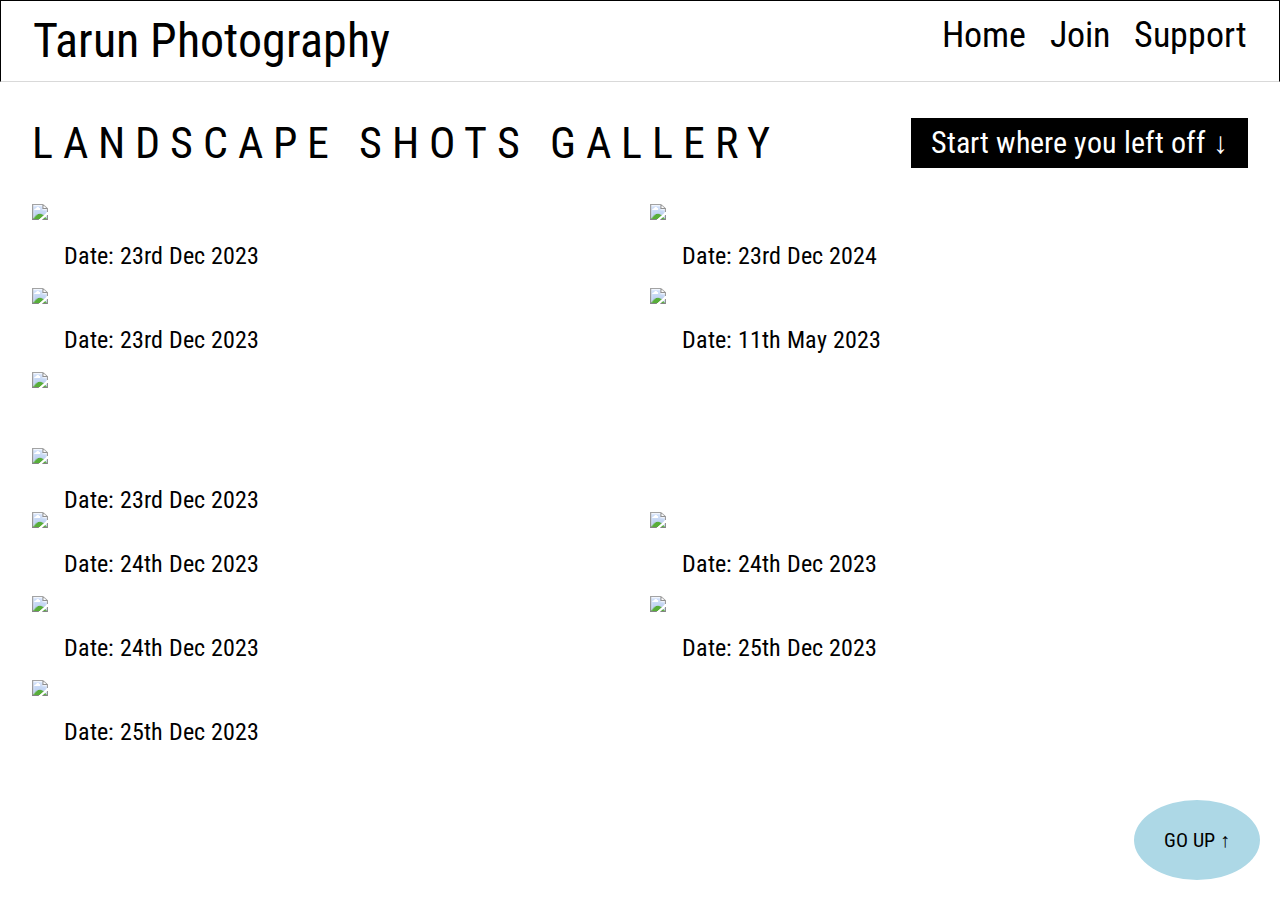
==== art.html @ ddad49d3 "Add files via upload" ====
<!DOCTYPE html>
<html lang="en">
  <head>
    <meta charset="UTF-8" />
    <meta name="viewport" content="width=device-width, initial-scale=1.0" />
    <title>Tarun Photography</title>
    <link href="style.css" rel="stylesheet" />
    <link href="queries.css" rel="stylesheet" />

    <!-- FONT FAMILY -->
    <link rel="preconnect" href="https://fonts.googleapis.com" />
    <link rel="preconnect" href="https://fonts.gstatic.com" crossorigin />
    <link
      href="https://fonts.googleapis.com/css2?family=Roboto+Condensed:ital,wght@0,100..900;1,100..900&display=swap"
      rel="stylesheet"
    />
  </head>
  <body>
    <a
      href="#nav-bar"
      style="
        font-size: 2rem;
        position: fixed;
        bottom: 2rem;
        right: 2rem;
        background-color: lightblue;
        padding: 3rem;
        border-radius: 50%;
        text-decoration: none;
        color: black;
      "
    >
      GO UP &uarr;
    </a>
    <header class="main-header margin-bottom-lg" id="nav-bar">
      <nav class="main-nav-list container">
        <p class="logo">
          <a href="index.html" class="logo-link">
            Tarun Photography
          </a>
        </p>
        <ul class="nav-item-list">
          <li>
            <a href="index.html" class="btn"> Home </a>
          </li>
          <li>
            <a href="join.html" class="btn"> Join </a>
          </li>
          <li>Support</li>
        </ul>
      </nav>
    </header>
    <main class="container margin-bottom-lg" id="roadside">
      <div class="flex flex-row flex-align flex-between margin-bottom-lg">
        <p class="heading-primary">LANDSCAPE SHOTS GALLERY</p>
        <a href="#new" class="gallery-new-img-link">
          Start where you left off &darr;</a
        >
      </div>

      <div class="grid grid--2--cols gap-md margin-bottom-lg">
        <div>
          <img
            src="architechture-crop-imgs/architecture-crop-11.jpg"
            class="img margin-bottom-md"
          />
          <div class="container image-desc-box">
            <ul style="display: inline-block">
              <li class="date">Date: 23rd Dec 2023</li>
            </ul>
            
          </div>
        </div>

        <div>
          <img
            src="architechture-crop-imgs/architecture-crop-10.jpg"
            class="img margin-bottom-md"
          />
          <div class="container image-desc-box">
            <ul style="display: inline-block">
              <li class="date">Date: 23rd Dec 2024</li>
            </ul>
            
          </div>
        </div>

        <div>
          <img
            src="architechture-crop-imgs/architechture-crop-5.jpg"
            class="img margin-bottom-md"
          />
          <div class="container image-desc-box">
            <ul style="display: inline-block">
              <li class="date">Date: 23rd Dec 2023</li>
            </ul>
            
          </div>
        </div>

        <div>
          <img
            src="architechture-crop-imgs/architechture-crop-1.jpg"
            class="img margin-bottom-md"
          />
          <div class="container image-desc-box">
            <ul style="display: inline-block">
              <li class="date">Date: 11th May 2023</li>
            </ul>
            
          </div>
        </div>

        <div>
          <img
            src="architechture-crop-imgs/architecture-crop-9.jpg"
            class="img margin-bottom-md"
          />
          
          </div>
        </div>
        <div>
          <img
            src="architechture-crop-imgs/architectue-crop-2.jpg"
            class="img margin-bottom-md"
          />
          <div class="container image-desc-box">
            <ul style="display: inline-block">
              <li class="date">Date: 23rd Dec 2023</li>
            </ul>
            
          </div>
        </div>
      </div>
      <section id="new">
        <div class="grid grid--2--cols gap-md ">
          <div>
            <img
              src="architechture-crop-imgs/architechture-crop-3.jpg"
              class="img margin-bottom-md"
            />
            <div class="container image-desc-box">
              <ul style="display: inline-block">
                <li class="date">Date: 24th Dec 2023</li>
              </ul>
              
            </div>
          </div>
          <div>
            <img
              src="architechture-crop-imgs/architechture-crop-4.jpg"
              class="img margin-bottom-md"
            />
            <div class="container image-desc-box">
              <ul style="display: inline-block">
                <li class="date">Date: 24th Dec 2023</li>
              </ul>
              
            </div>
          </div>
          
          <div>
            <img
              src="architechture-crop-imgs/architecture-crop-7.jpg"
              class="img margin-bottom-md"
            />
            <div class="container image-desc-box">
              <ul style="display: inline-block">
                <li class="date">Date: 24th Dec 2023</li>
              </ul>
              
            </div>
          </div>
          <div>
            <img
              src="architechture-crop-imgs/architechture-crop-8.jpg"
              class="img margin-bottom-md"
            />
            <div class="container image-desc-box">
              <ul style="display: inline-block">
                <li class="date">Date: 25th Dec 2023</li>
              </ul>
              
            </div>
          </div>
          <div>
            <img
              src="architechture-crop-imgs/architechture-crop-6.jpg"
              class="img margin-bottom-md"
            />
            <div class="container image-desc-box">
              <ul style="display: inline-block">
                <li class="date">Date: 25th Dec 2023</li>
              </ul>
              
            </div>
          </div>
        </div>
      </section>
    </main>
  </body>
</html>
---- style.css ----
/* GENERAL STYLES */

body {
  line-height: 1;
  font-family: "Roboto Condensed";
}

* {
  margin: 0;
  padding: 0;
  box-sizing: border-box;
}

html {
  font-size: 62.5%;
  scroll-behavior: smooth;
}

.container {
  max-width: 130rem;
  margin: 0 auto;
  padding: 0 3.2rem;
}

.text-align {
  text-align: center;
}

.grid {
  display: grid;
}

.grid--2--cols {
  grid-template-columns: repeat(2, 1fr);
}

.gap-md {
  gap: 2rem;
}

.flex {
  display: flex;
}

.flex-row {
  flex-direction: row;
}

.flex-align {
  justify-content: center;
  align-items: center;
}

.flex-between {
  justify-content: space-between;
}

.margin-bottom-md {
  margin-bottom: 2.4rem !important;
}

.margin-bottom-lg {
  margin-bottom: 3.6rem;
}

.heading-primary {
  font-size: 3.6rem;
  letter-spacing: 1rem;
}

.btn {
  text-decoration: none;
  color: black;
}

.gallery-link {
  color: black;
  font-size: 2.4rem;
  display: inline-block;
}

.gallery-link:hover,
.gallery-link:active {
  text-decoration: none;
}

.date {
  font-size: 2.4rem;
  list-style: none;
}

.like-btn {
  height: 3.6rem;
  width: 3.6rem;
  display: inline-block;
  border-style: solid;
  border-width: 1px;
  border-color: black;
  border-radius: 50%;
  padding: 0.3rem;
  cursor: pointer;
}

.fill {
  fill: red;
}

.image-desc-box {
  display: flex;
  flex-direction: row;
  justify-content: space-between;
  align-items: center;
}

.like-box {
  display: flex;
  flex-direction: row;
  align-items: center;
  justify-content: center;
  gap: 1rem;
}

.like-text {
  font-size: 2.4rem;
}

/* //////////////// */

/* NAV STYLES */

.main-header {
  border-bottom: rgba(0, 0, 0, 0.15);
  border-style: solid;
  border-width: 1px;
  padding: 1.6rem 0;
}

.logo-link {
  font-size: 4.8rem;
  text-decoration: none;
  color: black;
}

.nav-item-list {
  list-style: none;
  font-size: 3.6rem;

  display: flex;
  flex-direction: row;
  gap: 2.4rem;
}

.main-nav-list {
  display: flex;
  flex-direction: row;
  justify-content: space-between;
}

/* SECTION INTRO */

.section-intro {
  font-size: 2.4rem;
  line-height: 1.2;
  letter-spacing: 0.15rem;
}

.intro-list-text {
  list-style: none;
  display: flex;
  flex-direction: column;
  gap: 2rem;
}

.intro-list-links {
  margin-left: 2.4rem;

  display: flex;
  flex-direction: column;
  gap: 1.8rem;
}

.intro-list-link:link,
.intro-list-link:visited {
  color: black;
}

.intro-list-link:hover,
.intro-list-link:active {
  text-decoration: none;
}

/* MAIN BODY */

.img {
  width: 100%; 
  display: block;
}

/* ROADSIDE SHOTS GALLERY */

.gallery-new-img-link {
  text-decoration: none;
  font-size: 3rem;
  color: white;
  background-color: black;
  padding: 1rem 2rem;
}
---- queries.css ----
/* rem and em do NOT depend on html font-size in media queries! Instead, 1rem = 1em = 16px */

/**************************/
/* BELOW 1344px (Smaller desktops) */
/**************************/

@media (max-width: 84em) {
  .hero {
    max-width: 120rem;
  }

  .heading-primary {
    font-size: 4.4rem;
  }
}
/**************************/
/* BELOW 1200px (Landscape Tablets) */
/**************************/

@media (max-width: 75em) {
  html {
    /* 9px / 16px  */
    font-size: 56.25%;
  }
}

/**************************/
/* BELOW 944px (Tablets) */
/**************************/

@media (max-width: 59em) {
  html {
    /* 8px / 16px = 0.5 = 50% */
    font-size: 50%;
  }
}

/**************************/
/* BELOW 704px (Smaller tablets) */
/**************************/

@media (max-width: 44em) {
  html {
    /* 8px / 16px = 0.5 = 50% */
    font-size: 40%;
  }

  .grid--2--cols {
    grid-template-columns: 1fr;
  }

  .img {
    width: 80%;
  }
}

/**************************/
/* BELOW 544px (Phones) */
/**************************/

@media (max-width: 34em) {
  .img {
    width: 80%;
  }
}

/* 
- Font sizes (px)
10 / 12 / 14 / 16 / 18 / 20 / 24 / 30 / 36 / 44 / 52 / 62 / 74 / 86 / 98

- Spacing system (px)
2 / 4 / 8 / 12 / 16 / 24 / 32 / 48 / 64 / 80 / 96 / 128
*/
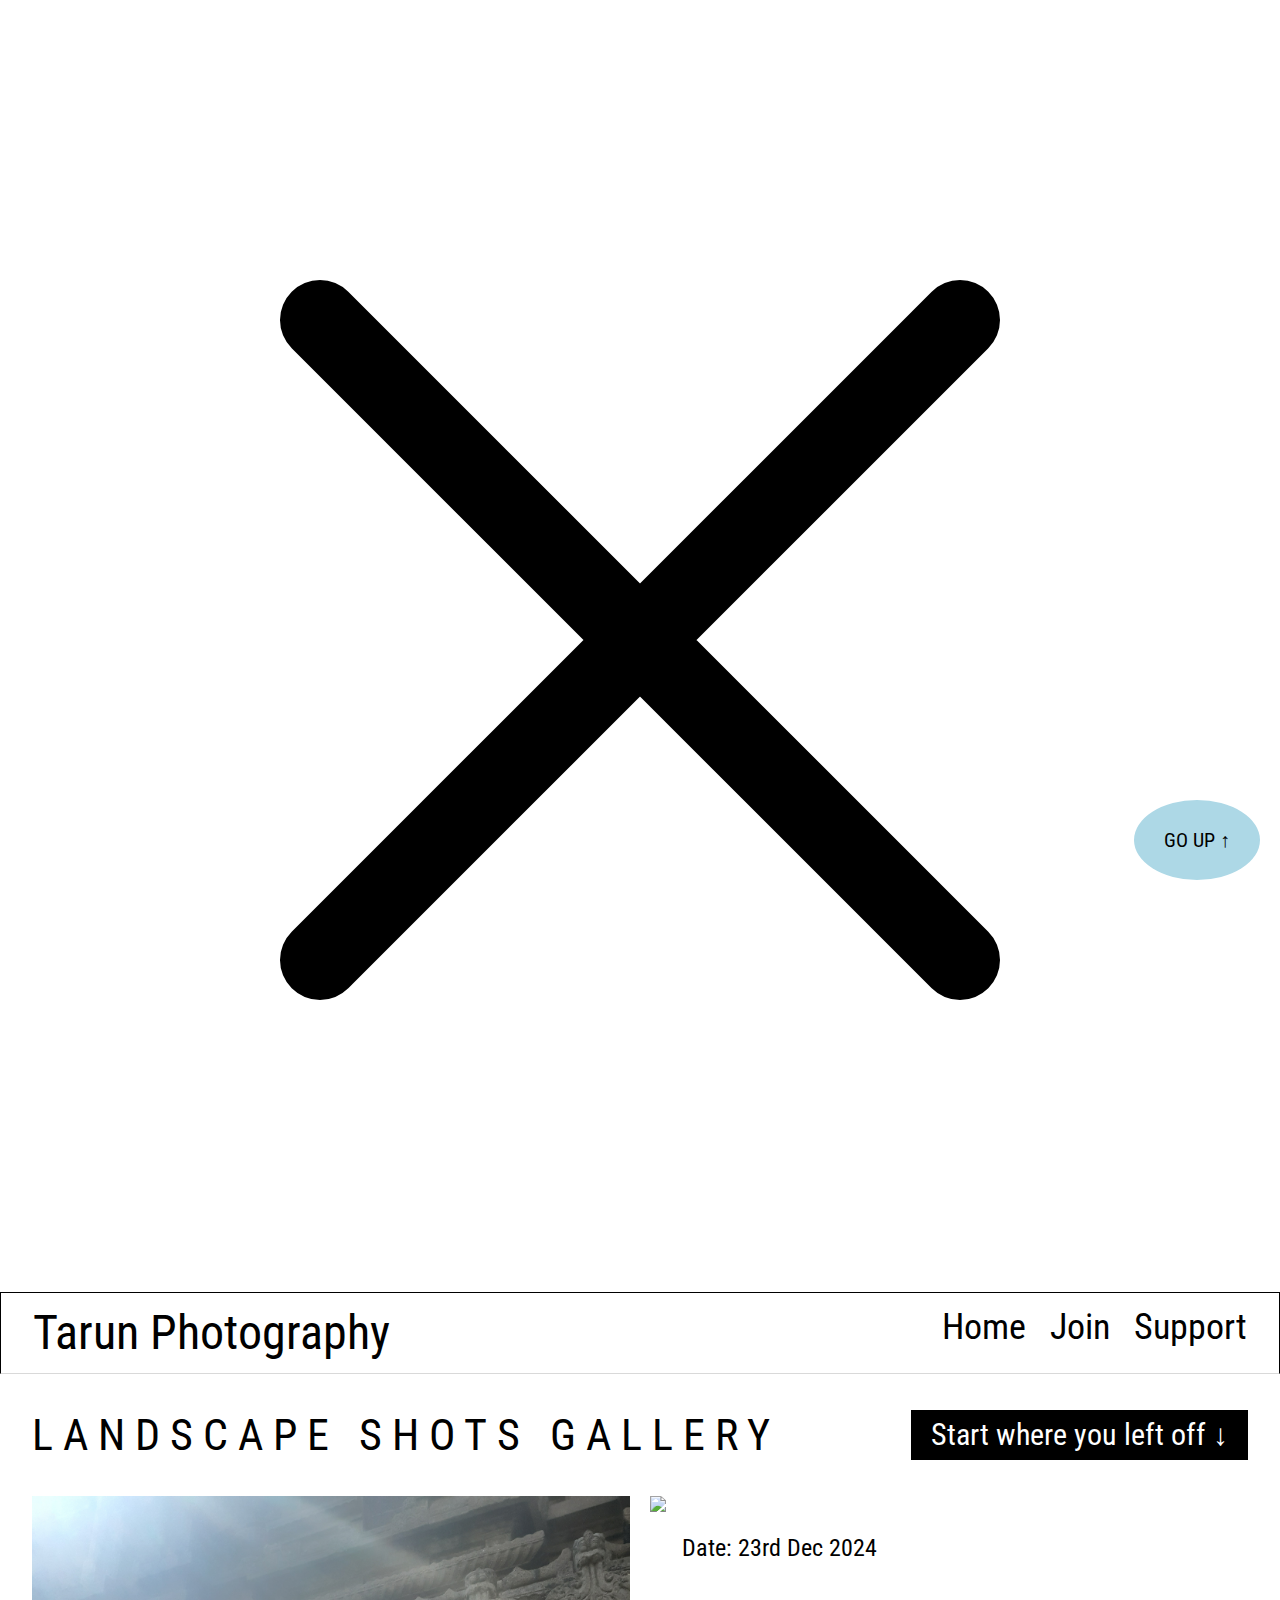
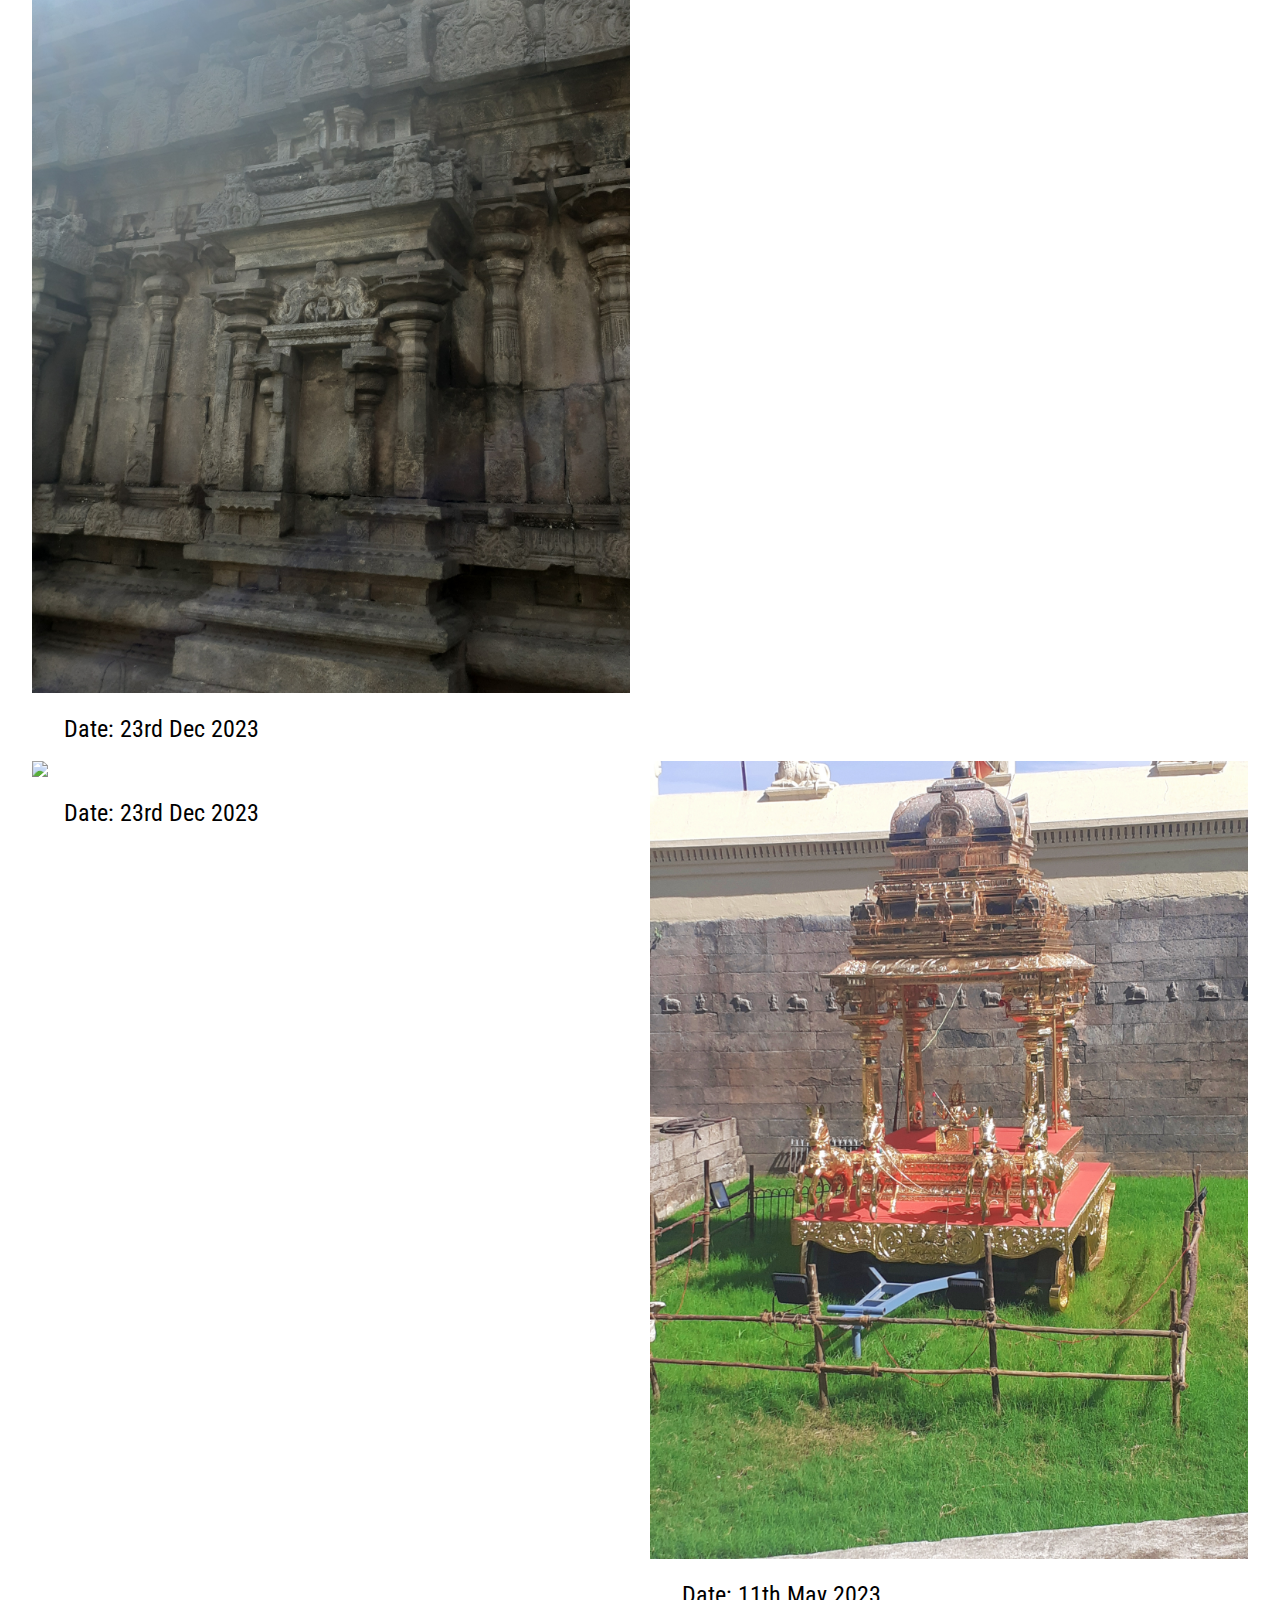
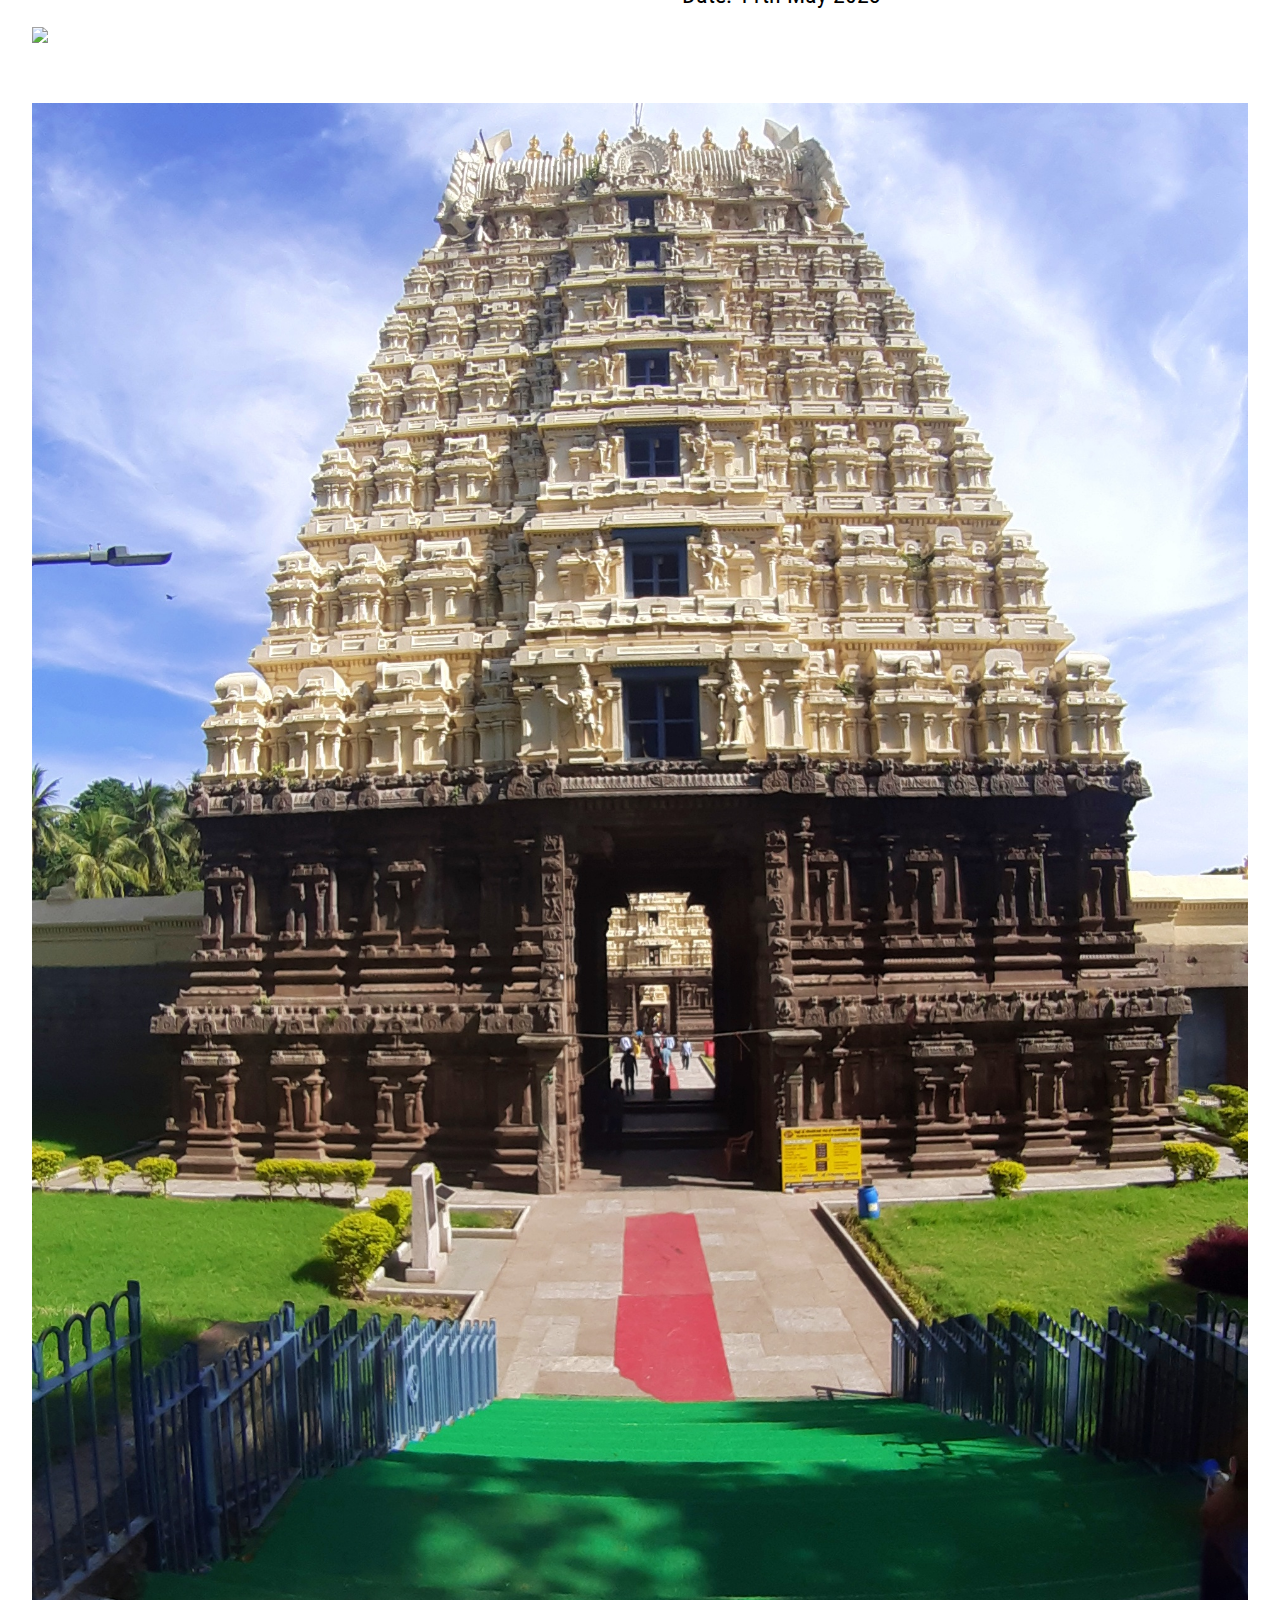
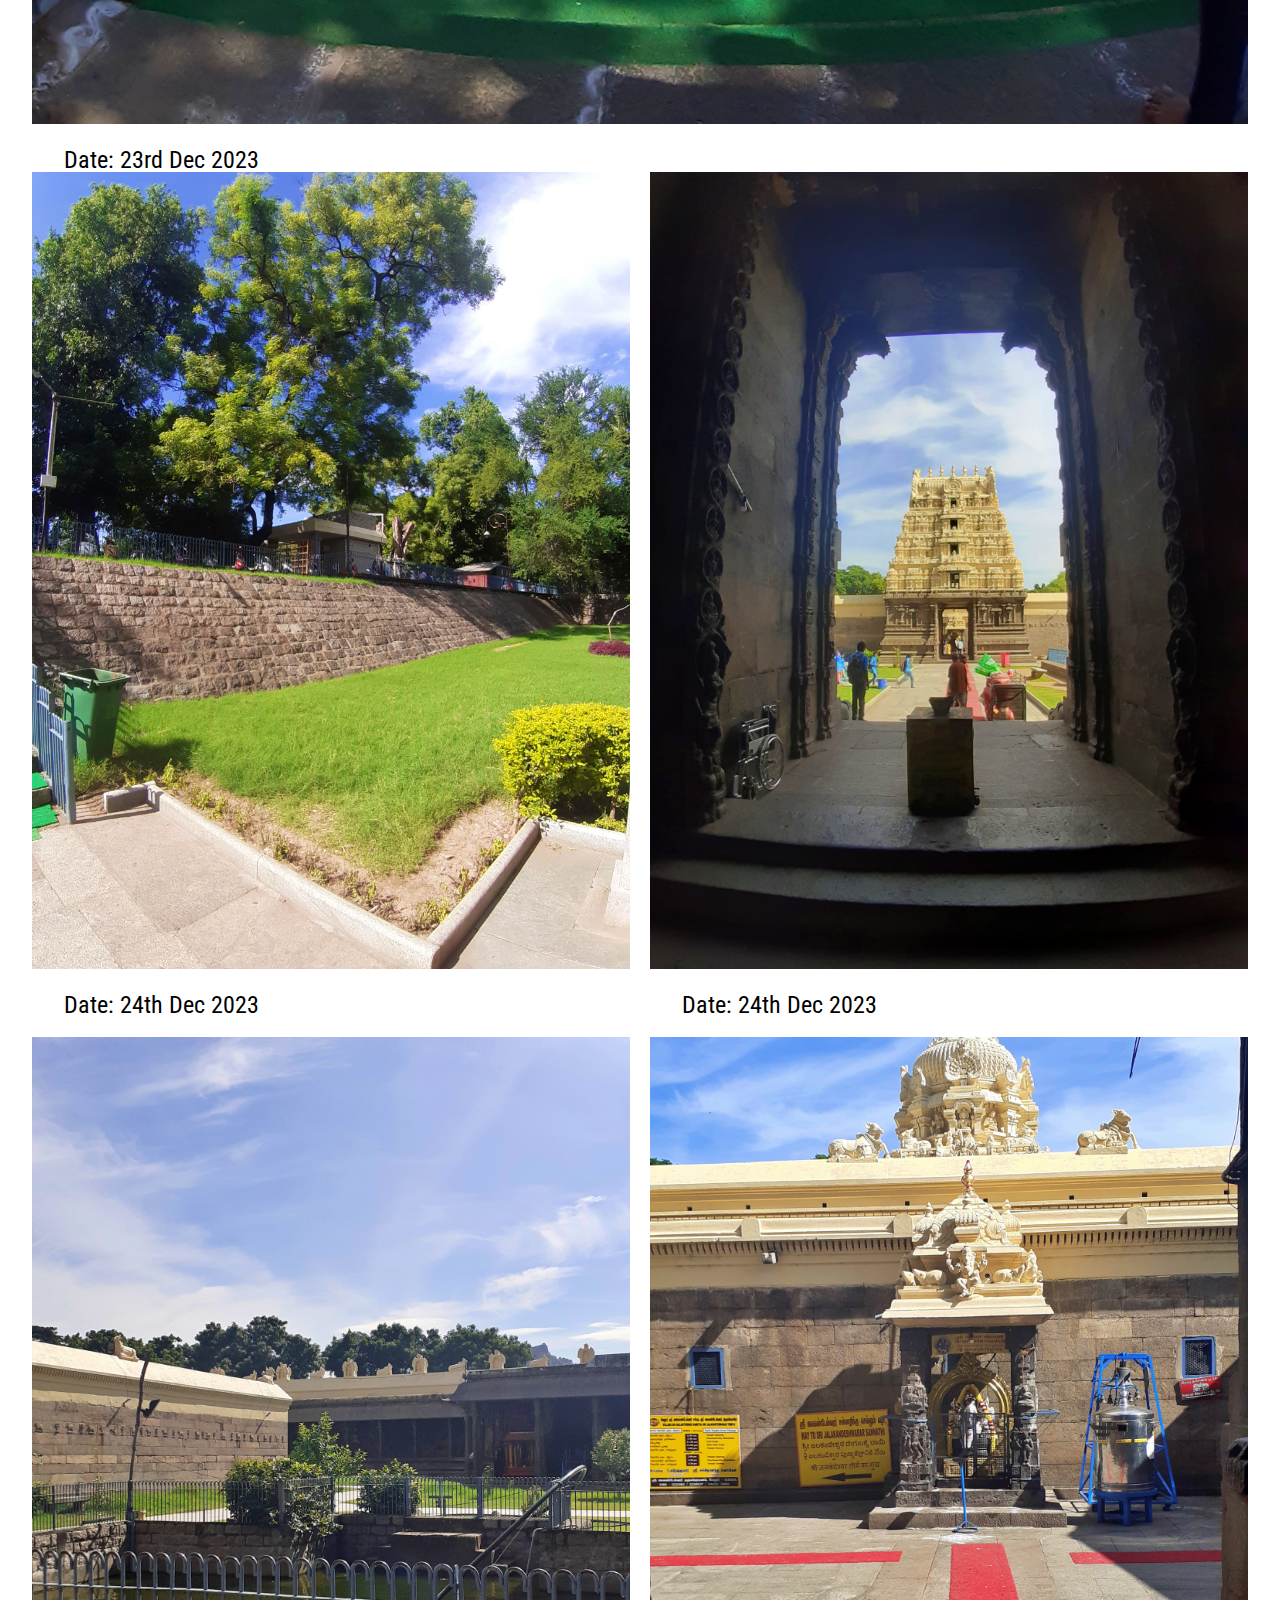
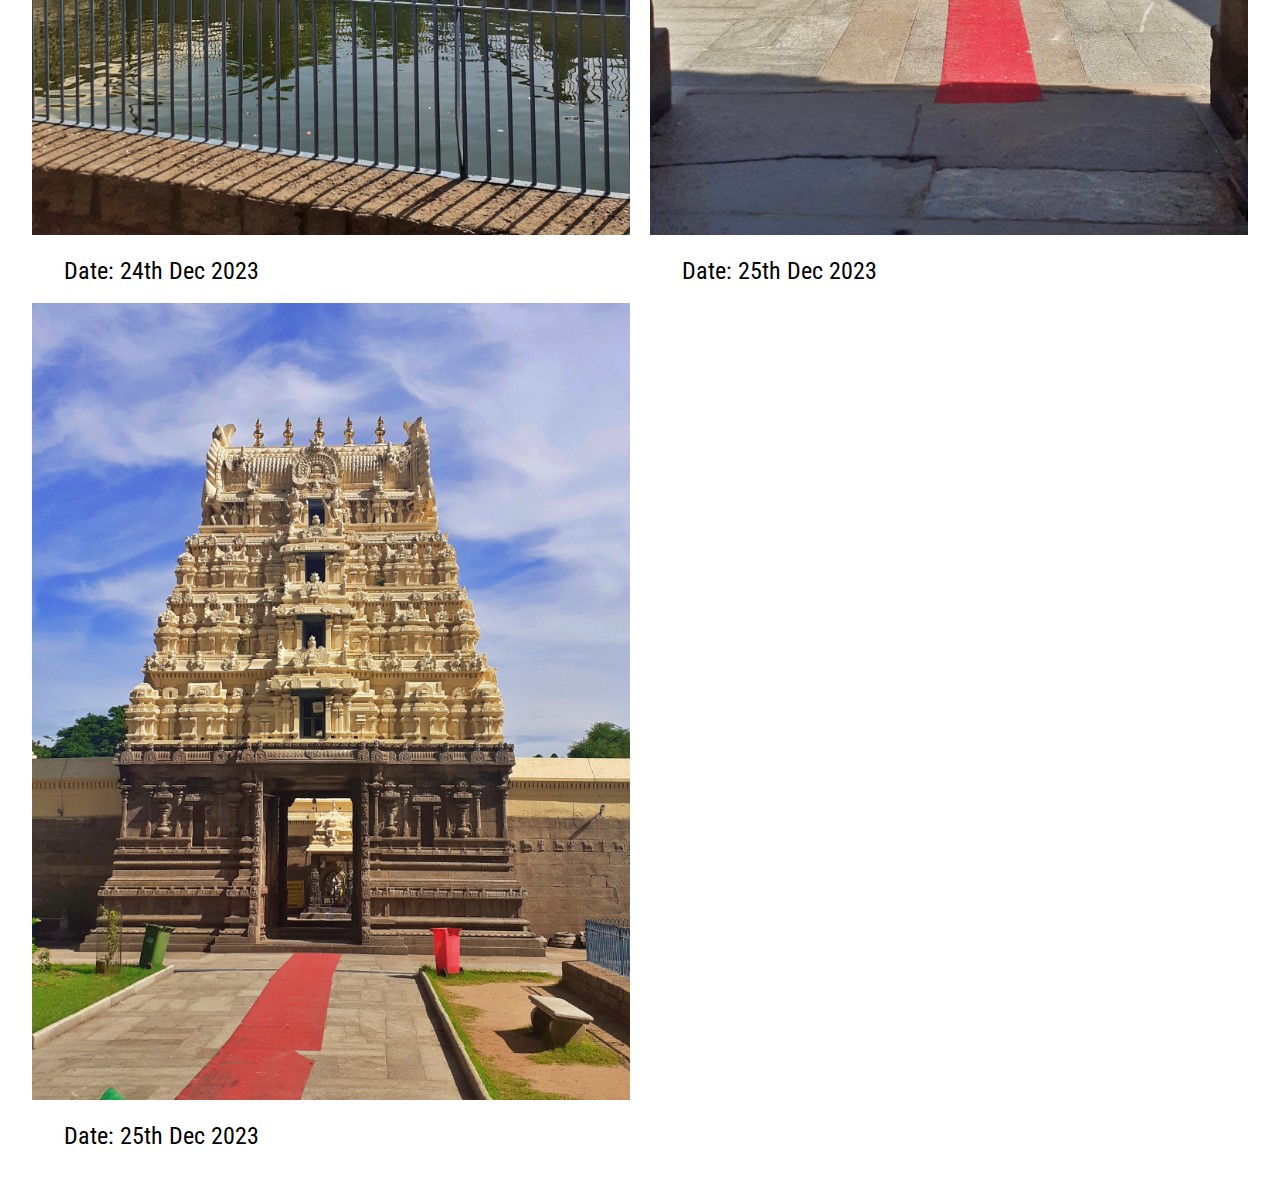
==== commit 5a1b557e: "Add files via upload" ====
--- a/art.html
+++ b/art.html
@@ -15,7 +15,7 @@
       rel="stylesheet"
     />
   </head>
-  <body>
+  <body style="position: relative;">
     <a
       href="#nav-bar"
       style="
@@ -32,6 +32,14 @@
     >
       GO UP &uarr;
     </a>
+    <div class="overlay hidden">      
+    </div>
+    <svg xmlns="http://www.w3.org/2000/svg" fill="none" viewBox="0 0 24 24" stroke-width="1.5" stroke="currentColor" class="close-btn hidden">
+      <path stroke-linecap="round" stroke-linejoin="round" d="M6 18 18 6M6 6l12 12" />
+    </svg>
+    <div>
+      <img class="changing-img">
+    </div>
     <header class="main-header margin-bottom-lg" id="nav-bar">
       <nav class="main-nav-list container">
         <p class="logo">
@@ -46,7 +54,9 @@
           <li>
             <a href="join.html" class="btn"> Join </a>
           </li>
-          <li>Support</li>
+          <li>
+            <a href="suport.html" class="btn"> Support </a>
+          </li>
         </ul>
       </nav>
     </header>
@@ -154,8 +164,7 @@
             <div class="container image-desc-box">
               <ul style="display: inline-block">
                 <li class="date">Date: 24th Dec 2023</li>
-              </ul>
-              
+              </ul> 
             </div>
           </div>
           
@@ -198,5 +207,6 @@
         </div>
       </section>
     </main>
+    <script src="script.js"></script>
   </body>
 </html>
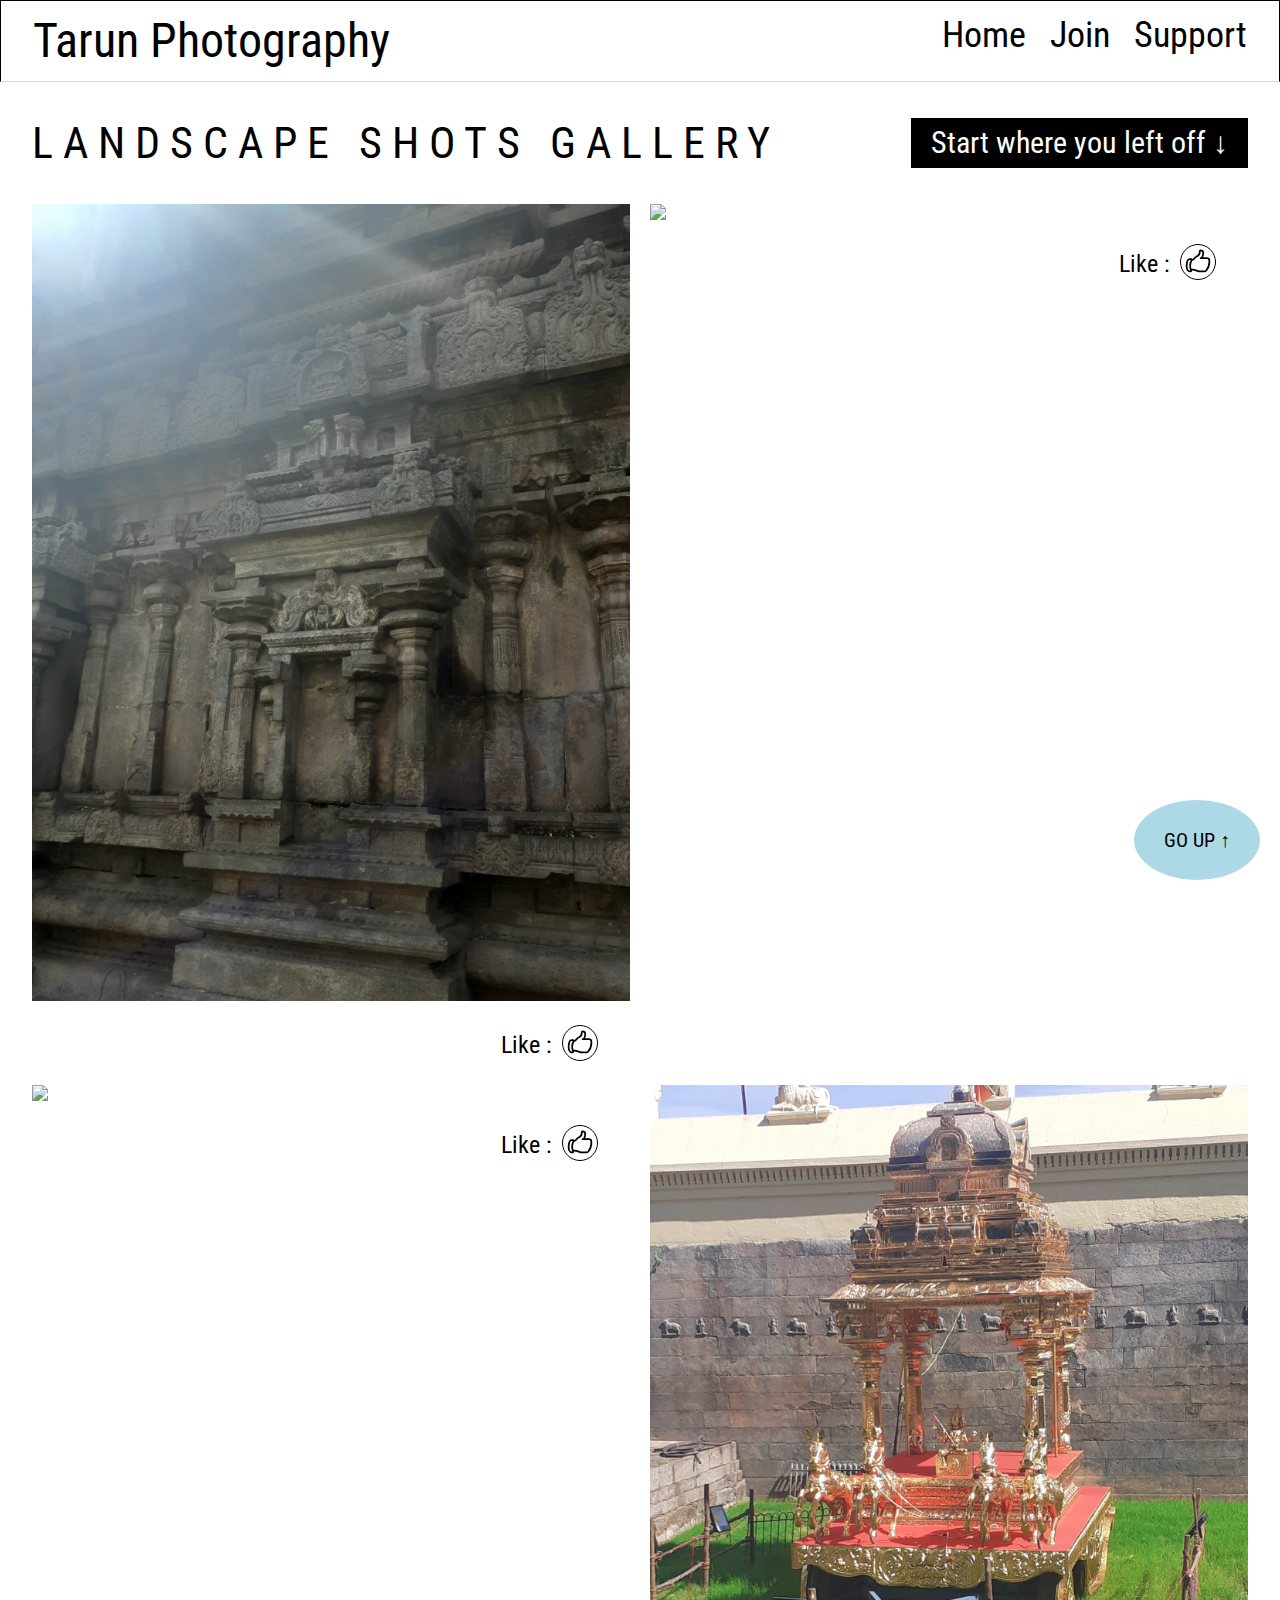
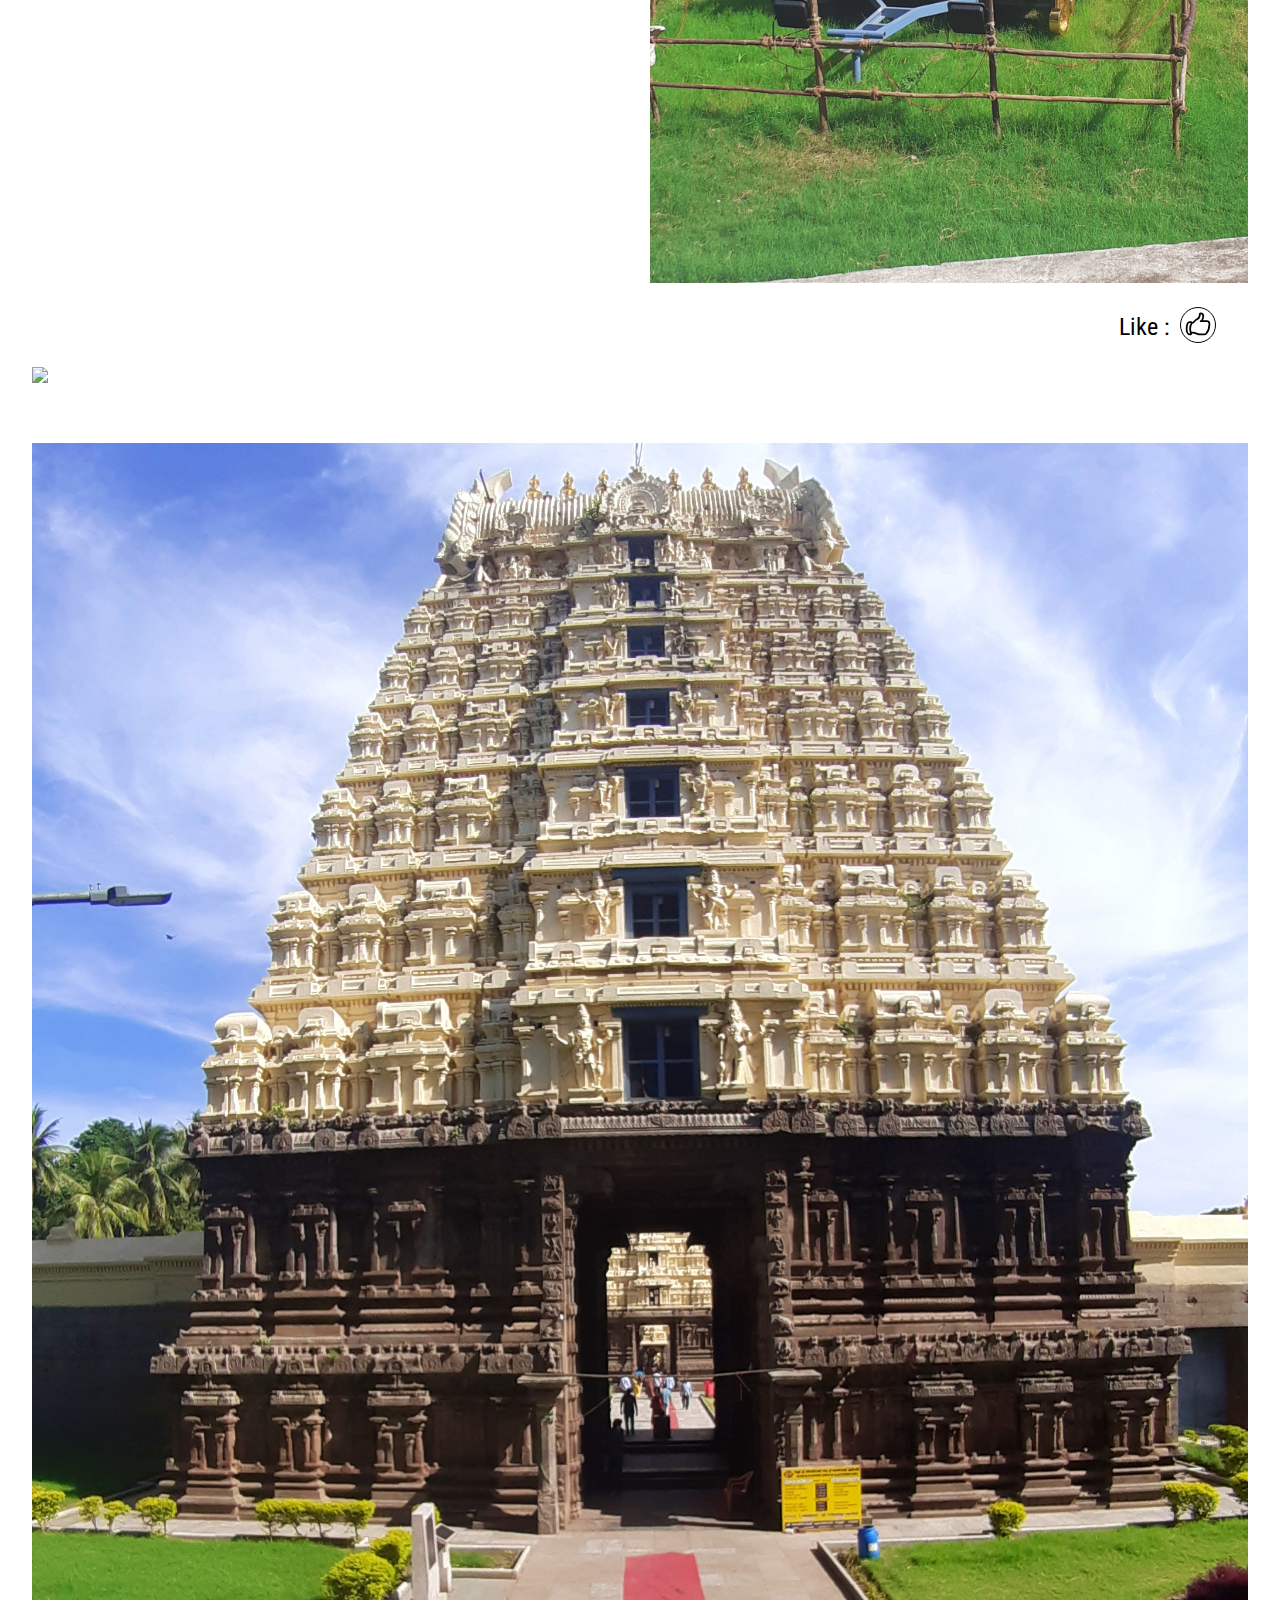
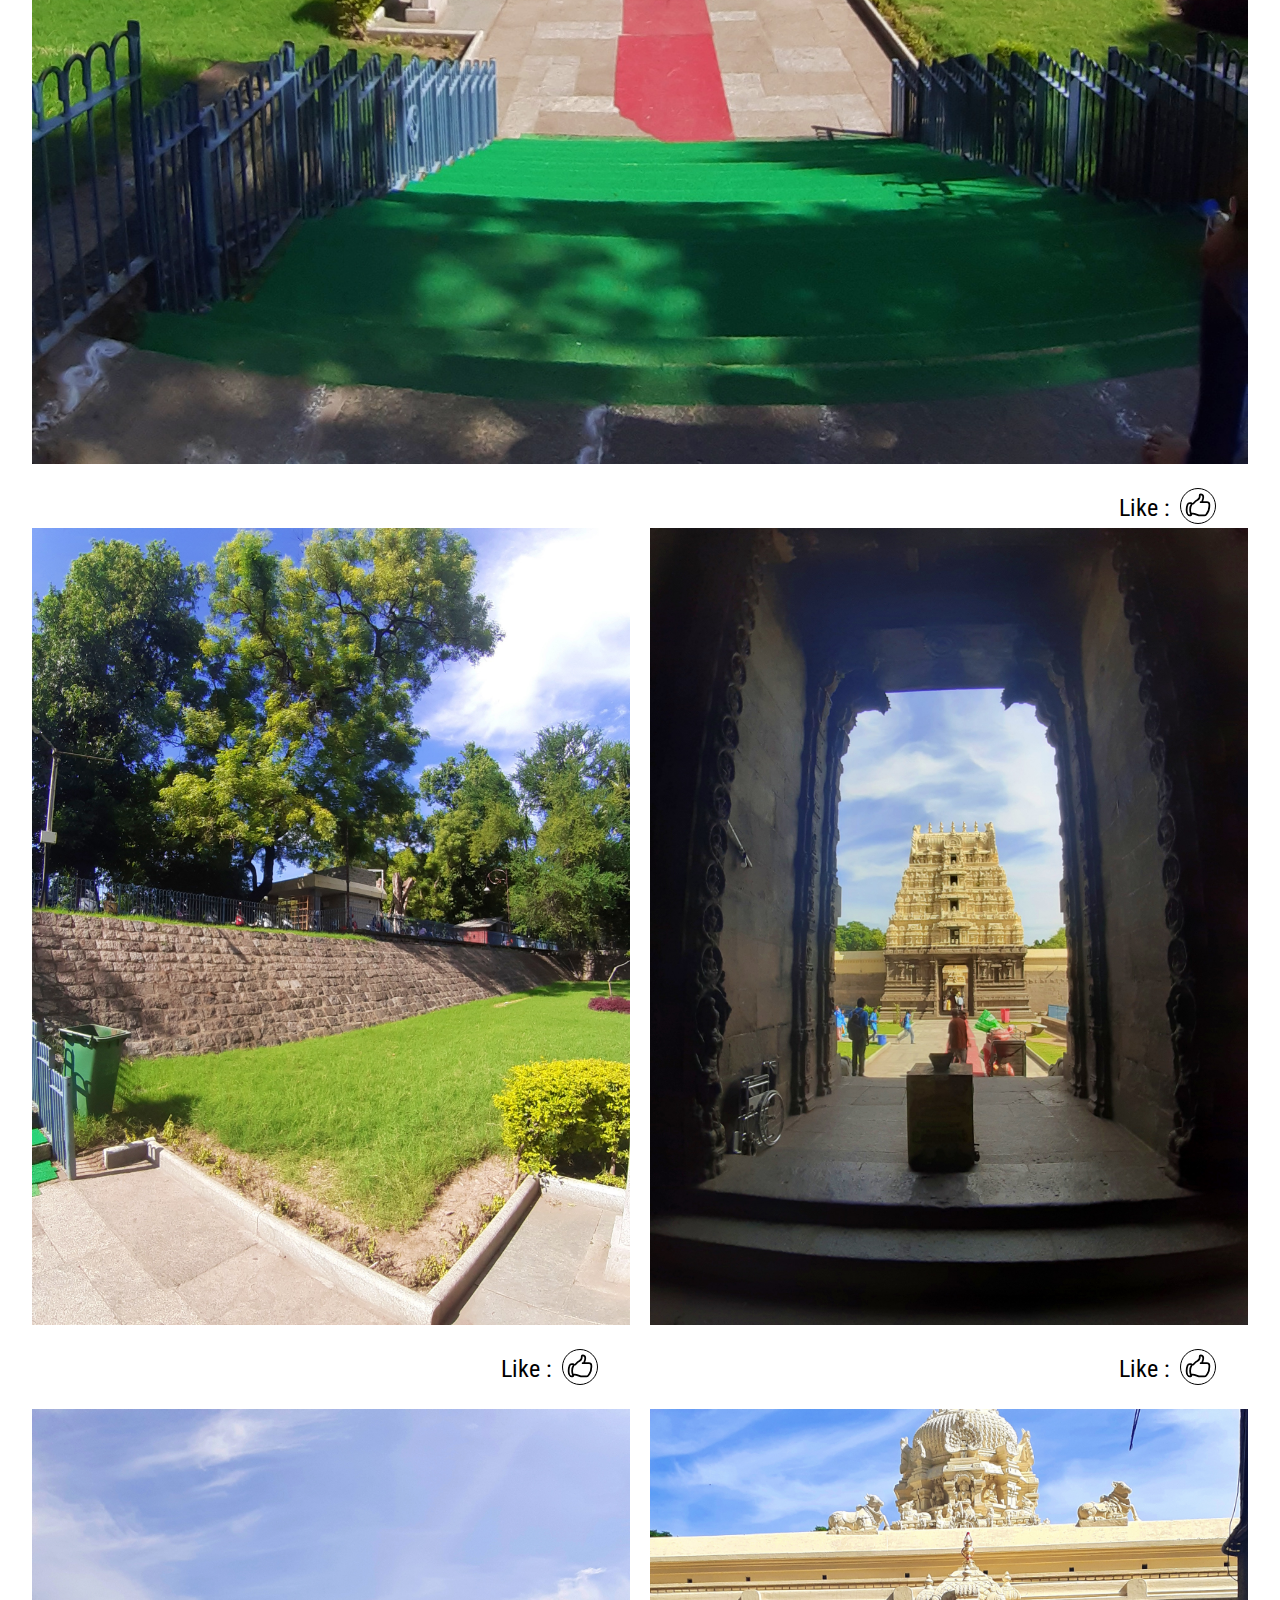
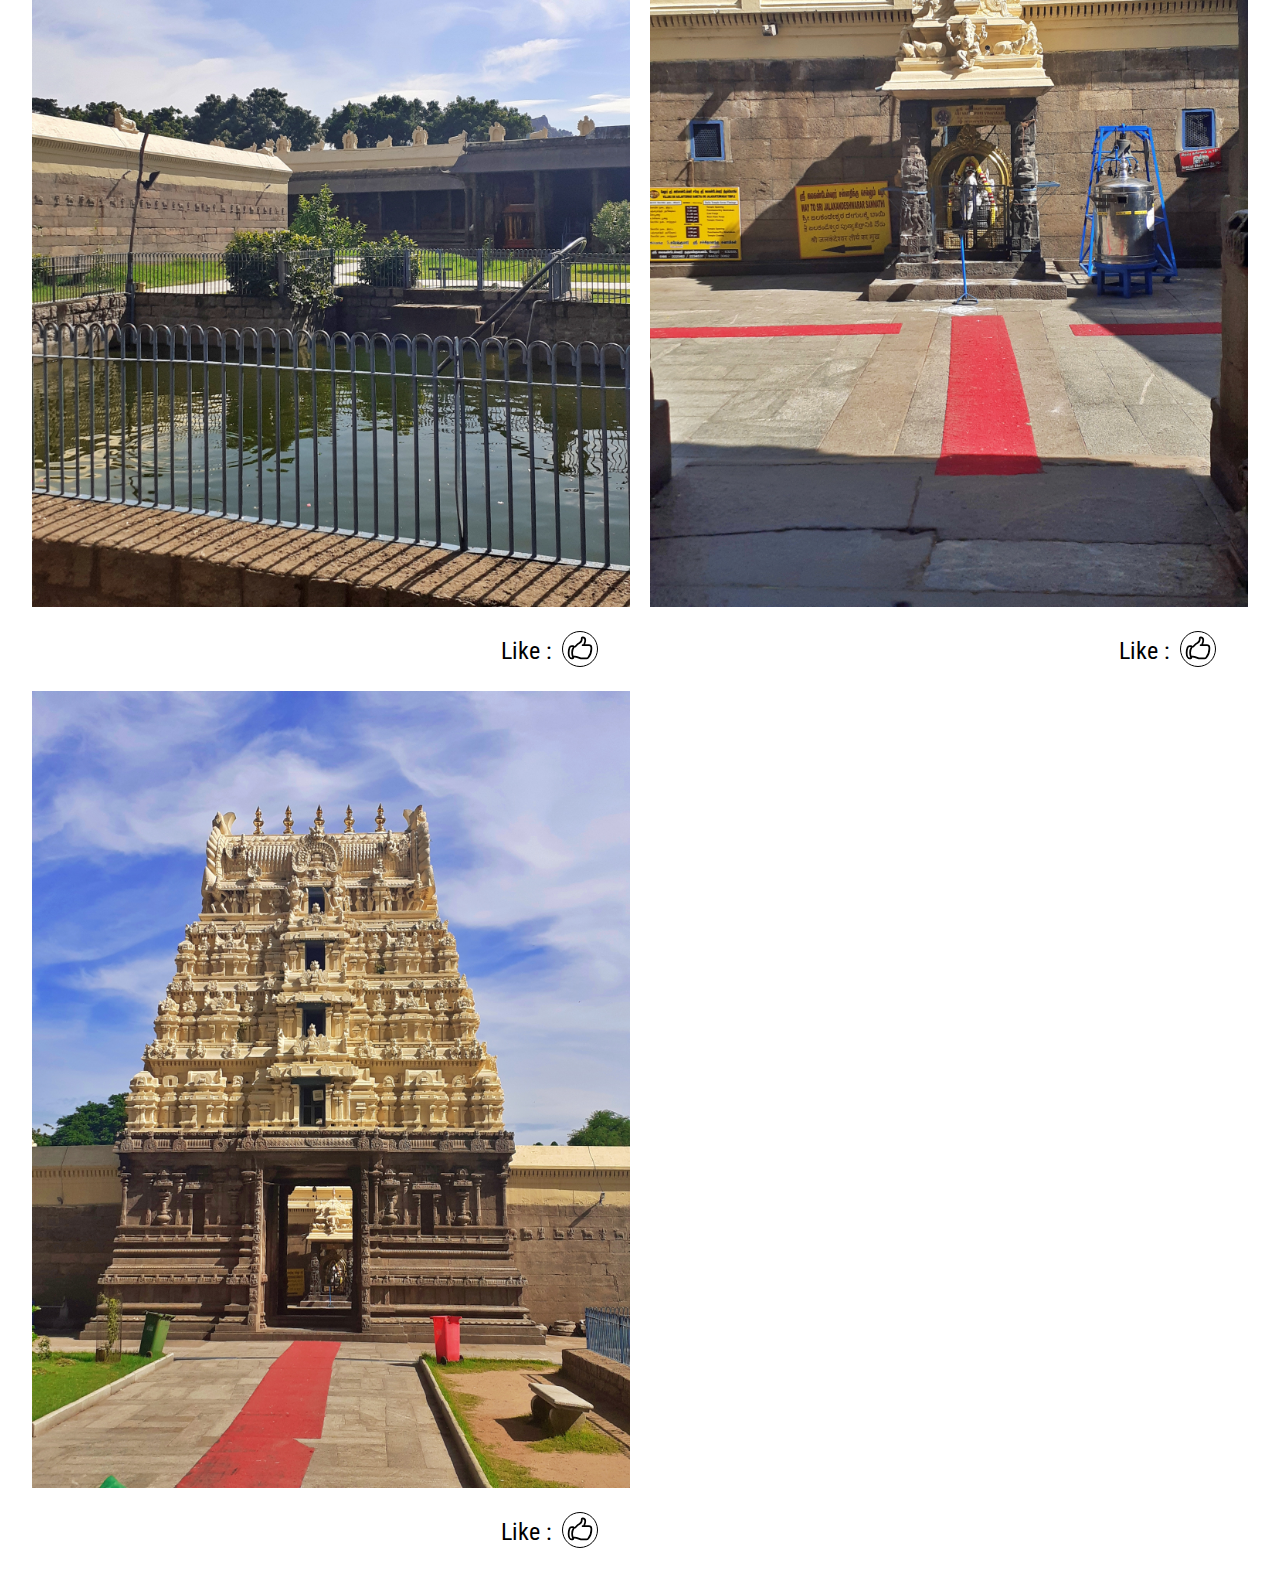
==== commit 3c5e0669: "Add files via upload" ====
--- a/art.html
+++ b/art.html
@@ -76,9 +76,16 @@
           />
           <div class="container image-desc-box">
             <ul style="display: inline-block">
-              <li class="date">Date: 23rd Dec 2023</li>
-            </ul>
-            
+              <li class="date"></li>
+            </ul>
+            <p class="like-text like-box">Like : 
+              <span>
+                <svg xmlns="http://www.w3.org/2000/svg" fill="none" viewBox="0 0 24 24" stroke-width="1.5" stroke="currentColor" class="like-btn">
+                  <path stroke-linecap="round" stroke-linejoin="round" d="M6.633 10.25c.806 0 1.533-.446 2.031-1.08a9.041 9.041 0 0 1 2.861-2.4c.723-.384 1.35-.956 1.653-1.715a4.498 4.498 0 0 0 .322-1.672V2.75a.75.75 0 0 1 .75-.75 2.25 2.25 0 0 1 2.25 2.25c0 1.152-.26 2.243-.723 3.218-.266.558.107 1.282.725 1.282m0 0h3.126c1.026 0 1.945.694 2.054 1.715.045.422.068.85.068 1.285a11.95 11.95 0 0 1-2.649 7.521c-.388.482-.987.729-1.605.729H13.48c-.483 0-.964-.078-1.423-.23l-3.114-1.04a4.501 4.501 0 0 0-1.423-.23H5.904m10.598-9.75H14.25M5.904 18.5c.083.205.173.405.27.602.197.4-.078.898-.523.898h-.908c-.889 0-1.713-.518-1.972-1.368a12 12 0 0 1-.521-3.507c0-1.553.295-3.036.831-4.398C3.387 9.953 4.167 9.5 5 9.5h1.053c.472 0 .745.556.5.96a8.958 8.958 0 0 0-1.302 4.665c0 1.194.232 2.333.654 3.375Z" />
+                </svg>
+                
+              </span>
+            </p>
           </div>
         </div>
 
@@ -89,9 +96,16 @@
           />
           <div class="container image-desc-box">
             <ul style="display: inline-block">
-              <li class="date">Date: 23rd Dec 2024</li>
-            </ul>
-            
+              <li class="date"></li>
+            </ul>
+            <p class="like-text like-box">Like : 
+              <span>
+                <svg xmlns="http://www.w3.org/2000/svg" fill="none" viewBox="0 0 24 24" stroke-width="1.5" stroke="currentColor" class="like-btn">
+                  <path stroke-linecap="round" stroke-linejoin="round" d="M6.633 10.25c.806 0 1.533-.446 2.031-1.08a9.041 9.041 0 0 1 2.861-2.4c.723-.384 1.35-.956 1.653-1.715a4.498 4.498 0 0 0 .322-1.672V2.75a.75.75 0 0 1 .75-.75 2.25 2.25 0 0 1 2.25 2.25c0 1.152-.26 2.243-.723 3.218-.266.558.107 1.282.725 1.282m0 0h3.126c1.026 0 1.945.694 2.054 1.715.045.422.068.85.068 1.285a11.95 11.95 0 0 1-2.649 7.521c-.388.482-.987.729-1.605.729H13.48c-.483 0-.964-.078-1.423-.23l-3.114-1.04a4.501 4.501 0 0 0-1.423-.23H5.904m10.598-9.75H14.25M5.904 18.5c.083.205.173.405.27.602.197.4-.078.898-.523.898h-.908c-.889 0-1.713-.518-1.972-1.368a12 12 0 0 1-.521-3.507c0-1.553.295-3.036.831-4.398C3.387 9.953 4.167 9.5 5 9.5h1.053c.472 0 .745.556.5.96a8.958 8.958 0 0 0-1.302 4.665c0 1.194.232 2.333.654 3.375Z" />
+                </svg>
+                
+              </span>
+            </p>
           </div>
         </div>
 
@@ -102,9 +116,16 @@
           />
           <div class="container image-desc-box">
             <ul style="display: inline-block">
-              <li class="date">Date: 23rd Dec 2023</li>
-            </ul>
-            
+              <li class="date"></li>
+            </ul>
+            <p class="like-text like-box">Like : 
+              <span>
+                <svg xmlns="http://www.w3.org/2000/svg" fill="none" viewBox="0 0 24 24" stroke-width="1.5" stroke="currentColor" class="like-btn">
+                  <path stroke-linecap="round" stroke-linejoin="round" d="M6.633 10.25c.806 0 1.533-.446 2.031-1.08a9.041 9.041 0 0 1 2.861-2.4c.723-.384 1.35-.956 1.653-1.715a4.498 4.498 0 0 0 .322-1.672V2.75a.75.75 0 0 1 .75-.75 2.25 2.25 0 0 1 2.25 2.25c0 1.152-.26 2.243-.723 3.218-.266.558.107 1.282.725 1.282m0 0h3.126c1.026 0 1.945.694 2.054 1.715.045.422.068.85.068 1.285a11.95 11.95 0 0 1-2.649 7.521c-.388.482-.987.729-1.605.729H13.48c-.483 0-.964-.078-1.423-.23l-3.114-1.04a4.501 4.501 0 0 0-1.423-.23H5.904m10.598-9.75H14.25M5.904 18.5c.083.205.173.405.27.602.197.4-.078.898-.523.898h-.908c-.889 0-1.713-.518-1.972-1.368a12 12 0 0 1-.521-3.507c0-1.553.295-3.036.831-4.398C3.387 9.953 4.167 9.5 5 9.5h1.053c.472 0 .745.556.5.96a8.958 8.958 0 0 0-1.302 4.665c0 1.194.232 2.333.654 3.375Z" />
+                </svg>
+                
+              </span>
+            </p>
           </div>
         </div>
 
@@ -115,9 +136,16 @@
           />
           <div class="container image-desc-box">
             <ul style="display: inline-block">
-              <li class="date">Date: 11th May 2023</li>
-            </ul>
-            
+              <li class="date"></li>
+            </ul>
+            <p class="like-text like-box">Like : 
+              <span>
+                <svg xmlns="http://www.w3.org/2000/svg" fill="none" viewBox="0 0 24 24" stroke-width="1.5" stroke="currentColor" class="like-btn">
+                  <path stroke-linecap="round" stroke-linejoin="round" d="M6.633 10.25c.806 0 1.533-.446 2.031-1.08a9.041 9.041 0 0 1 2.861-2.4c.723-.384 1.35-.956 1.653-1.715a4.498 4.498 0 0 0 .322-1.672V2.75a.75.75 0 0 1 .75-.75 2.25 2.25 0 0 1 2.25 2.25c0 1.152-.26 2.243-.723 3.218-.266.558.107 1.282.725 1.282m0 0h3.126c1.026 0 1.945.694 2.054 1.715.045.422.068.85.068 1.285a11.95 11.95 0 0 1-2.649 7.521c-.388.482-.987.729-1.605.729H13.48c-.483 0-.964-.078-1.423-.23l-3.114-1.04a4.501 4.501 0 0 0-1.423-.23H5.904m10.598-9.75H14.25M5.904 18.5c.083.205.173.405.27.602.197.4-.078.898-.523.898h-.908c-.889 0-1.713-.518-1.972-1.368a12 12 0 0 1-.521-3.507c0-1.553.295-3.036.831-4.398C3.387 9.953 4.167 9.5 5 9.5h1.053c.472 0 .745.556.5.96a8.958 8.958 0 0 0-1.302 4.665c0 1.194.232 2.333.654 3.375Z" />
+                </svg>
+                
+              </span>
+            </p>
           </div>
         </div>
 
@@ -136,9 +164,16 @@
           />
           <div class="container image-desc-box">
             <ul style="display: inline-block">
-              <li class="date">Date: 23rd Dec 2023</li>
-            </ul>
-            
+              <li class="date"></li>
+            </ul>
+            <p class="like-text like-box">Like : 
+              <span>
+                <svg xmlns="http://www.w3.org/2000/svg" fill="none" viewBox="0 0 24 24" stroke-width="1.5" stroke="currentColor" class="like-btn">
+                  <path stroke-linecap="round" stroke-linejoin="round" d="M6.633 10.25c.806 0 1.533-.446 2.031-1.08a9.041 9.041 0 0 1 2.861-2.4c.723-.384 1.35-.956 1.653-1.715a4.498 4.498 0 0 0 .322-1.672V2.75a.75.75 0 0 1 .75-.75 2.25 2.25 0 0 1 2.25 2.25c0 1.152-.26 2.243-.723 3.218-.266.558.107 1.282.725 1.282m0 0h3.126c1.026 0 1.945.694 2.054 1.715.045.422.068.85.068 1.285a11.95 11.95 0 0 1-2.649 7.521c-.388.482-.987.729-1.605.729H13.48c-.483 0-.964-.078-1.423-.23l-3.114-1.04a4.501 4.501 0 0 0-1.423-.23H5.904m10.598-9.75H14.25M5.904 18.5c.083.205.173.405.27.602.197.4-.078.898-.523.898h-.908c-.889 0-1.713-.518-1.972-1.368a12 12 0 0 1-.521-3.507c0-1.553.295-3.036.831-4.398C3.387 9.953 4.167 9.5 5 9.5h1.053c.472 0 .745.556.5.96a8.958 8.958 0 0 0-1.302 4.665c0 1.194.232 2.333.654 3.375Z" />
+                </svg>
+                
+              </span>
+            </p>
           </div>
         </div>
       </div>
@@ -151,9 +186,16 @@
             />
             <div class="container image-desc-box">
               <ul style="display: inline-block">
-                <li class="date">Date: 24th Dec 2023</li>
-              </ul>
-              
+                <li class="date"></li>
+              </ul>
+              <p class="like-text like-box">Like : 
+                <span>
+                  <svg xmlns="http://www.w3.org/2000/svg" fill="none" viewBox="0 0 24 24" stroke-width="1.5" stroke="currentColor" class="like-btn">
+                    <path stroke-linecap="round" stroke-linejoin="round" d="M6.633 10.25c.806 0 1.533-.446 2.031-1.08a9.041 9.041 0 0 1 2.861-2.4c.723-.384 1.35-.956 1.653-1.715a4.498 4.498 0 0 0 .322-1.672V2.75a.75.75 0 0 1 .75-.75 2.25 2.25 0 0 1 2.25 2.25c0 1.152-.26 2.243-.723 3.218-.266.558.107 1.282.725 1.282m0 0h3.126c1.026 0 1.945.694 2.054 1.715.045.422.068.85.068 1.285a11.95 11.95 0 0 1-2.649 7.521c-.388.482-.987.729-1.605.729H13.48c-.483 0-.964-.078-1.423-.23l-3.114-1.04a4.501 4.501 0 0 0-1.423-.23H5.904m10.598-9.75H14.25M5.904 18.5c.083.205.173.405.27.602.197.4-.078.898-.523.898h-.908c-.889 0-1.713-.518-1.972-1.368a12 12 0 0 1-.521-3.507c0-1.553.295-3.036.831-4.398C3.387 9.953 4.167 9.5 5 9.5h1.053c.472 0 .745.556.5.96a8.958 8.958 0 0 0-1.302 4.665c0 1.194.232 2.333.654 3.375Z" />
+                  </svg>
+                  
+                </span>
+              </p>
             </div>
           </div>
           <div>
@@ -163,8 +205,16 @@
             />
             <div class="container image-desc-box">
               <ul style="display: inline-block">
-                <li class="date">Date: 24th Dec 2023</li>
+                <li class="date"></li>
               </ul> 
+              <p class="like-text like-box">Like : 
+                <span>
+                  <svg xmlns="http://www.w3.org/2000/svg" fill="none" viewBox="0 0 24 24" stroke-width="1.5" stroke="currentColor" class="like-btn">
+                    <path stroke-linecap="round" stroke-linejoin="round" d="M6.633 10.25c.806 0 1.533-.446 2.031-1.08a9.041 9.041 0 0 1 2.861-2.4c.723-.384 1.35-.956 1.653-1.715a4.498 4.498 0 0 0 .322-1.672V2.75a.75.75 0 0 1 .75-.75 2.25 2.25 0 0 1 2.25 2.25c0 1.152-.26 2.243-.723 3.218-.266.558.107 1.282.725 1.282m0 0h3.126c1.026 0 1.945.694 2.054 1.715.045.422.068.85.068 1.285a11.95 11.95 0 0 1-2.649 7.521c-.388.482-.987.729-1.605.729H13.48c-.483 0-.964-.078-1.423-.23l-3.114-1.04a4.501 4.501 0 0 0-1.423-.23H5.904m10.598-9.75H14.25M5.904 18.5c.083.205.173.405.27.602.197.4-.078.898-.523.898h-.908c-.889 0-1.713-.518-1.972-1.368a12 12 0 0 1-.521-3.507c0-1.553.295-3.036.831-4.398C3.387 9.953 4.167 9.5 5 9.5h1.053c.472 0 .745.556.5.96a8.958 8.958 0 0 0-1.302 4.665c0 1.194.232 2.333.654 3.375Z" />
+                  </svg>
+                  
+                </span>
+              </p>
             </div>
           </div>
           
@@ -175,9 +225,16 @@
             />
             <div class="container image-desc-box">
               <ul style="display: inline-block">
-                <li class="date">Date: 24th Dec 2023</li>
-              </ul>
-              
+                <li class="date"></li>
+              </ul>
+              <p class="like-text like-box">Like : 
+                <span>
+                  <svg xmlns="http://www.w3.org/2000/svg" fill="none" viewBox="0 0 24 24" stroke-width="1.5" stroke="currentColor" class="like-btn">
+                    <path stroke-linecap="round" stroke-linejoin="round" d="M6.633 10.25c.806 0 1.533-.446 2.031-1.08a9.041 9.041 0 0 1 2.861-2.4c.723-.384 1.35-.956 1.653-1.715a4.498 4.498 0 0 0 .322-1.672V2.75a.75.75 0 0 1 .75-.75 2.25 2.25 0 0 1 2.25 2.25c0 1.152-.26 2.243-.723 3.218-.266.558.107 1.282.725 1.282m0 0h3.126c1.026 0 1.945.694 2.054 1.715.045.422.068.85.068 1.285a11.95 11.95 0 0 1-2.649 7.521c-.388.482-.987.729-1.605.729H13.48c-.483 0-.964-.078-1.423-.23l-3.114-1.04a4.501 4.501 0 0 0-1.423-.23H5.904m10.598-9.75H14.25M5.904 18.5c.083.205.173.405.27.602.197.4-.078.898-.523.898h-.908c-.889 0-1.713-.518-1.972-1.368a12 12 0 0 1-.521-3.507c0-1.553.295-3.036.831-4.398C3.387 9.953 4.167 9.5 5 9.5h1.053c.472 0 .745.556.5.96a8.958 8.958 0 0 0-1.302 4.665c0 1.194.232 2.333.654 3.375Z" />
+                  </svg>
+                  
+                </span>
+              </p>
             </div>
           </div>
           <div>
@@ -187,9 +244,16 @@
             />
             <div class="container image-desc-box">
               <ul style="display: inline-block">
-                <li class="date">Date: 25th Dec 2023</li>
-              </ul>
-              
+                <li class="date"></li>
+              </ul>
+              <p class="like-text like-box">Like : 
+                <span>
+                  <svg xmlns="http://www.w3.org/2000/svg" fill="none" viewBox="0 0 24 24" stroke-width="1.5" stroke="currentColor" class="like-btn">
+                    <path stroke-linecap="round" stroke-linejoin="round" d="M6.633 10.25c.806 0 1.533-.446 2.031-1.08a9.041 9.041 0 0 1 2.861-2.4c.723-.384 1.35-.956 1.653-1.715a4.498 4.498 0 0 0 .322-1.672V2.75a.75.75 0 0 1 .75-.75 2.25 2.25 0 0 1 2.25 2.25c0 1.152-.26 2.243-.723 3.218-.266.558.107 1.282.725 1.282m0 0h3.126c1.026 0 1.945.694 2.054 1.715.045.422.068.85.068 1.285a11.95 11.95 0 0 1-2.649 7.521c-.388.482-.987.729-1.605.729H13.48c-.483 0-.964-.078-1.423-.23l-3.114-1.04a4.501 4.501 0 0 0-1.423-.23H5.904m10.598-9.75H14.25M5.904 18.5c.083.205.173.405.27.602.197.4-.078.898-.523.898h-.908c-.889 0-1.713-.518-1.972-1.368a12 12 0 0 1-.521-3.507c0-1.553.295-3.036.831-4.398C3.387 9.953 4.167 9.5 5 9.5h1.053c.472 0 .745.556.5.96a8.958 8.958 0 0 0-1.302 4.665c0 1.194.232 2.333.654 3.375Z" />
+                  </svg>
+                  
+                </span>
+              </p>
             </div>
           </div>
           <div>
@@ -199,9 +263,16 @@
             />
             <div class="container image-desc-box">
               <ul style="display: inline-block">
-                <li class="date">Date: 25th Dec 2023</li>
-              </ul>
-              
+                <li class="date"></li>
+              </ul>
+              <p class="like-text like-box">Like : 
+                <span>
+                  <svg xmlns="http://www.w3.org/2000/svg" fill="none" viewBox="0 0 24 24" stroke-width="1.5" stroke="currentColor" class="like-btn">
+                    <path stroke-linecap="round" stroke-linejoin="round" d="M6.633 10.25c.806 0 1.533-.446 2.031-1.08a9.041 9.041 0 0 1 2.861-2.4c.723-.384 1.35-.956 1.653-1.715a4.498 4.498 0 0 0 .322-1.672V2.75a.75.75 0 0 1 .75-.75 2.25 2.25 0 0 1 2.25 2.25c0 1.152-.26 2.243-.723 3.218-.266.558.107 1.282.725 1.282m0 0h3.126c1.026 0 1.945.694 2.054 1.715.045.422.068.85.068 1.285a11.95 11.95 0 0 1-2.649 7.521c-.388.482-.987.729-1.605.729H13.48c-.483 0-.964-.078-1.423-.23l-3.114-1.04a4.501 4.501 0 0 0-1.423-.23H5.904m10.598-9.75H14.25M5.904 18.5c.083.205.173.405.27.602.197.4-.078.898-.523.898h-.908c-.889 0-1.713-.518-1.972-1.368a12 12 0 0 1-.521-3.507c0-1.553.295-3.036.831-4.398C3.387 9.953 4.167 9.5 5 9.5h1.053c.472 0 .745.556.5.96a8.958 8.958 0 0 0-1.302 4.665c0 1.194.232 2.333.654 3.375Z" />
+                  </svg>
+                  
+                </span>
+              </p>
             </div>
           </div>
         </div>
--- a/style.css
+++ b/style.css
@@ -32,6 +32,10 @@
 
 .grid--2--cols {
   grid-template-columns: repeat(2, 1fr);
+}
+
+.gap-sm {
+  gap: 0.2rem;
 }
 
 .gap-md {
@@ -102,7 +106,7 @@
 }
 
 .fill {
-  fill: red;
+  fill: #fa5252;
 }
 
 .image-desc-box {
@@ -122,6 +126,10 @@
 
 .like-text {
   font-size: 2.4rem;
+}
+
+.rel-position {
+  position: relative;
 }
 
 /* //////////////// */
@@ -192,9 +200,15 @@
 /* MAIN BODY */
 
 .img {
-  width: 100%; 
+  width: 100%;
   display: block;
 }
+
+.rotate-img {
+  transform: rotate(90deg);
+}
+
+
 
 /* ROADSIDE SHOTS GALLERY */
 
@@ -205,3 +219,162 @@
   background-color: black;
   padding: 1rem 2rem;
 }
+
+/* image zoom  */
+
+.overlay {
+  width: 100%;
+  background-color: #222222c9;
+  z-index: 100;
+  position: absolute;
+  top: 0;
+  bottom: 0;
+  z-index: 3;
+  backdrop-filter: blur(0.45rem);
+}
+
+.hidden {
+  display: none;
+}
+
+.changing-img {
+  width: 50%; 
+  position: fixed;
+  top: 50%;
+  left: 50%;
+  transform: translate(-50%, -50%);
+  z-index: 20;
+}
+
+.overlay-btn {
+  height: 3.6rem;
+  width: 3.6rem;
+  cursor: pointer;
+  z-index: 12;
+  background-color: #fff;
+  font-weight: bold;
+}
+
+.overlay-function-container {
+  position: fixed;
+  right: 5rem;
+  top: 2rem;
+  z-index: 12;
+  display: flex;
+  flex-direction: column;
+  gap: 1rem;
+}
+
+.overlay-function-container svg{
+  height: 3.6rem;
+  width: 3.6rem;
+  cursor: pointer;
+  background-color: #fff;
+  font-weight: bold;
+}
+
+.overlay-btn:hover {
+  background-color: #999;
+}
+
+/* SUPPORT PAGE */
+
+.email {
+  color: blue;
+  text-decoration: underline;
+  cursor: pointer;
+}
+
+.current-donation-box {
+  display: inline-block;
+  border: 2px solid black;
+  font-size: 6.4rem;
+  padding: 1rem 2rem;
+}
+
+/* Comment feature */
+
+.comment-section {
+  background-color: white;
+  height: 25rem;
+  width: 50rem;
+  border: 2px solid #333;
+  position: absolute;
+  right: 0;
+  top: 30rem;
+}
+
+.btn-comment {
+  padding: 1rem 2rem;
+  background-color: #fff;
+  font-size: 1.8rem;
+  border: 2px solid black;
+  cursor: pointer;
+}
+
+.comment-btn-icon {
+  height: 2.4rem;
+  width: 2.4rem;
+}
+
+.comment-title {
+  font-size: 2.4rem;
+  border-bottom: 1px solid #333;
+}
+
+.comment-box {
+  display: flex;
+  align-items: center;
+  gap: 3rem;
+  background-color: #99999942;
+  padding: 1.5rem 3rem;
+  border-radius: 0.2rem;
+}
+
+.comment-icon {
+  height: 4.8rem;
+  width: 4.8rem;
+}
+
+.comment-text {
+  font-size: 2.4rem;
+}
+
+.btn {
+  transform: translate(1.5);
+}
+
+/* The flip box container - set the width and height to whatever you want. We have added the border property to demonstrate that the flip itself goes out of the box on hover (remove perspective if you don't want the 3D effect */
+.flip-box {
+  background-color: transparent;
+  width: 300px;
+  height: 200px;
+  border: 1px solid #f1f1f1;
+  perspective: 1000px; /* Remove this if you don't want the 3D effect */
+}
+
+/* This container is needed to position the front and back side */
+.flip-box-inner {
+  position: relative;
+  width: 100%;
+  height: 100%;
+  text-align: center;
+  transition: transform 0.8s;
+  transform-style: preserve-3d;
+}
+
+/* Do an horizontal flip when you move the mouse over the flip box container */
+.flip-box:hover .flip-box-inner {
+  transform: rotateY(180deg);
+}
+
+/* Position the front and back side */
+.flip-box-front, .flip-box-back {
+  position: absolute;
+  width: 100%;
+  height: 100%;
+  -webkit-backface-visibility: hidden; /* Safari */
+  backface-visibility: hidden;
+}
+
+/* Style the front side (fallback if image is missing) */